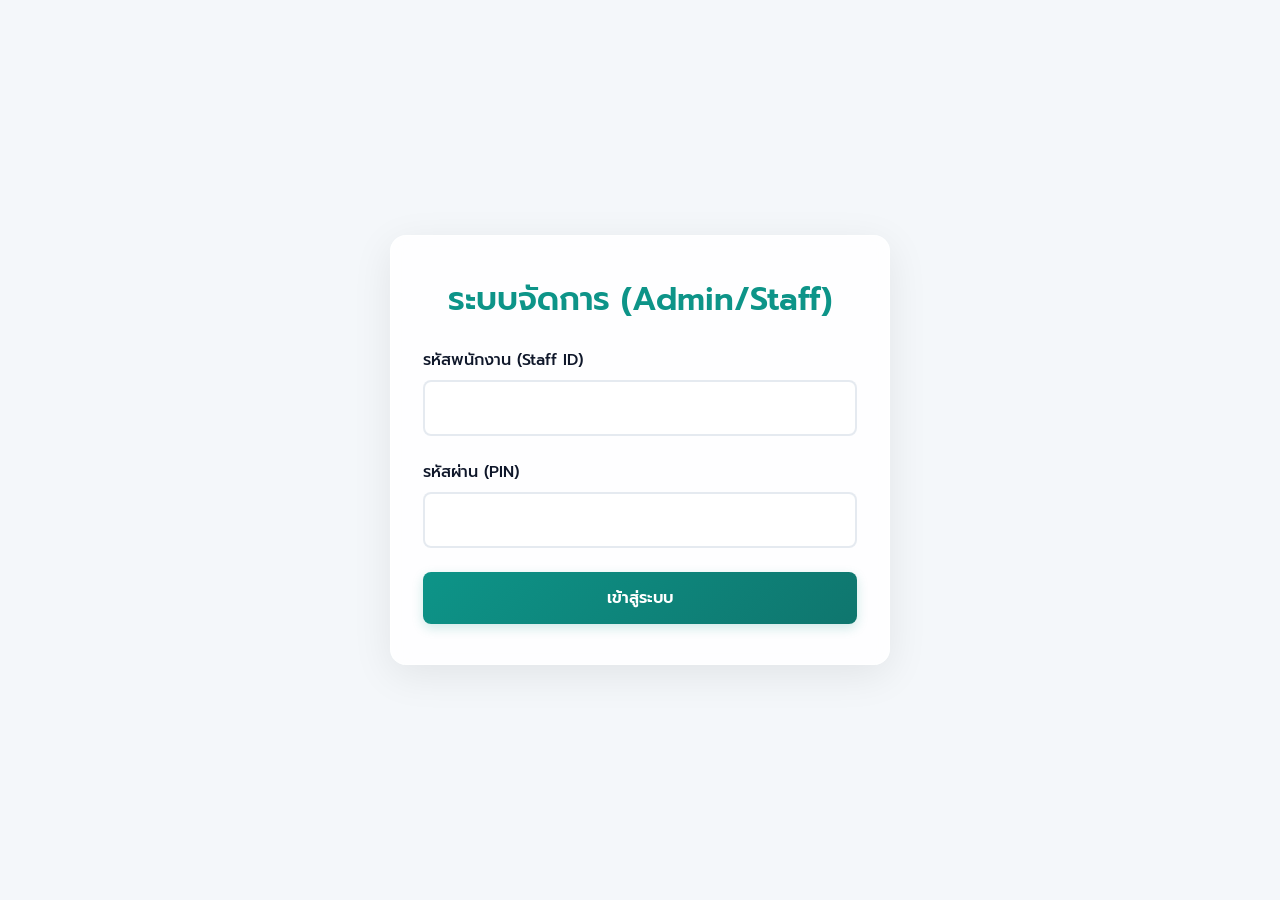
==== admin/index.html @ 3522c28b "Fix deployed script globals and cache busting" ====
<!DOCTYPE html>
<html lang="th">
<head>
    <meta charset="UTF-8">
    <meta name="viewport" content="width=device-width, initial-scale=1.0">
    <title>ระบบจัดการหลังบ้าน (Admin/Staff) v2</title>
    <link rel="preconnect" href="https://fonts.googleapis.com">
    <link rel="preconnect" href="https://fonts.gstatic.com" crossorigin>
    <link href="https://fonts.googleapis.com/css2?family=Prompt:wght@300;400;500;600&display=swap" rel="stylesheet">
    <link rel="stylesheet" href="../frontend/styles.css"> <!-- Reuse some global styles -->
    <link rel="stylesheet" href="admin.css">
</head>
<body>
    <div id="loading-overlay" class="overlay hidden">
        <div class="spinner"></div>
        <p>กำลังโหลด...</p>
    </div>

    <!-- Login Screen -->
    <div id="login-screen" class="screen">
        <div class="card fade-in">
            <h1 class="text-center">ระบบจัดการ (Admin/Staff)</h1>
            <form id="login-form">
                <div class="form-group">
                    <label>รหัสพนักงาน (Staff ID)</label>
                    <input type="text" id="login-staff-id" required>
                </div>
                <div class="form-group">
                    <label>รหัสผ่าน (PIN)</label>
                    <input type="password" id="login-pin" required>
                </div>
                <button type="submit" class="btn-primary btn-block">เข้าสู่ระบบ</button>
            </form>
            <div id="login-error" class="alert alert-error hidden mt-3"></div>
        </div>
    </div>

    <!-- Dashboard Screen -->
    <div id="dashboard-screen" class="screen hidden">
        <nav class="admin-nav">
            <div class="nav-brand">
                <img src="https://lh5.googleusercontent.com/d/1r7PM1ogHIbxskvcauVIYaQOfSHXWGncO" alt="Logo" class="nav-logo">
                <h2>ระบบหลังบ้าน v2</h2>
            </div>
            <div class="nav-links">
                <button id="nav-transactions" class="active">รายการรับยา</button>
                <button id="nav-staff" class="hidden">จัดการพนักงาน</button>
                <button id="btn-logout" class="btn-warning">ออกจากระบบ</button>
            </div>
        </nav>

        <main class="admin-container">
            <!-- Transactions View -->
            <div id="view-transactions" class="view-section">
                <div class="card">
                    <div class="filter-bar">
                        <div class="form-group">
                            <label>ค้นหา HN</label>
                            <input type="text" id="search-hn" placeholder="เช่น 07-XX-XXXXXX">
                        </div>
                        <div class="form-group">
                            <label>วันที่</label>
                            <input type="date" id="search-date">
                        </div>
                        <div class="form-group align-bottom">
                            <button id="btn-search" class="btn-primary">ค้นหา</button>
                            <button id="btn-clear-search" class="btn-secondary">ล้าง</button>
                        </div>
                    </div>
                    
                    <div class="table-responsive mt-4">
                        <table class="admin-table">
                            <thead>
                                <tr>
                                    <th>เวลา</th>
                                    <th>HN</th>
                                    <th>ผู้ทำรายการ</th>
                                    <th>ผู้รับยา</th>
                                    <th>ลายเซ็น</th>
                                </tr>
                            </thead>
                            <tbody id="transactions-tbody">
                                <!-- Data will be populated here -->
                            </tbody>
                        </table>
                    </div>
                </div>
            </div>

            <!-- Staff View (Admin Only) -->
            <div id="view-staff" class="view-section hidden">
                <div class="card">
                    <div class="flex-between mb-3">
                        <h3>จัดการพนักงาน</h3>
                        <button id="btn-add-staff" class="btn-primary">+ เพิ่มพนักงาน</button>
                    </div>
                    <div class="table-responsive">
                        <table class="admin-table">
                            <thead>
                                <tr>
                                    <th>Staff ID</th>
                                    <th>ชื่อ-นามสกุล</th>
                                    <th>สิทธิ์ (Role)</th>
                                    <th>จัดการ</th>
                                </tr>
                            </thead>
                            <tbody id="staff-tbody">
                                <!-- Data will be populated here -->
                            </tbody>
                        </table>
                    </div>
                </div>
            </div>
        </main>
    </div>

    <!-- Image Modal -->
    <div id="image-modal" class="overlay hidden">
        <div class="card image-modal-card">
            <div class="flex-between mb-2">
                <h3>ลายเซ็นรับยา</h3>
                <button id="btn-close-modal" class="btn-text">ปิด [X]</button>
            </div>
            <img id="signature-preview" src="" alt="Signature" style="width:100%; border: 1px solid #ccc; border-radius: 4px;">
        </div>
    </div>

    <script src="https://cdn.jsdelivr.net/npm/@supabase/supabase-js@2"></script>
    <script src="../frontend/config.js?v=20260620a"></script>
    <script src="admin.js?v=20260620a"></script>
</body>
</html>
---- frontend/styles.css ----
:root {
    --primary-color: #0d9488; /* Teal 600 */
    --primary-gradient: linear-gradient(135deg, #0d9488, #0f766e);
    --primary-hover: #0f766e; /* Teal 700 */
    --secondary-color: #64748b; /* Slate 500 */
    --warning-color: #fbbf24; /* Amber 400 */
    --error-color: #ef4444; /* Red 500 */
    --success-color: #10b981; /* Emerald 500 */
    --bg-color: #f0fdfa; /* Teal 50 */
    --bg-gradient: linear-gradient(135deg, #e0f2fe 0%, #ccfbf1 100%);
    --card-bg: rgba(255, 255, 255, 0.85);
    --text-primary: #0f172a; /* Slate 900 */
    --text-muted: #64748b; /* Slate 500 */
    --border-color: rgba(203, 213, 225, 0.5); /* Slate 300 with opacity */
    --border-radius: 16px;
}

* {
    box-sizing: border-box;
    margin: 0;
    padding: 0;
}

body {
    font-family: 'Prompt', 'Segoe UI', Tahoma, Geneva, Verdana, sans-serif;
    background: var(--bg-gradient);
    color: var(--text-primary);
    line-height: 1.5;
    -webkit-font-smoothing: antialiased;
    min-height: 100vh;
}

.hidden {
    display: none !important;
}

.screen {
    min-height: 100vh;
    display: flex;
    flex-direction: column;
    padding: 1rem;
}

#login-screen, #success-screen, #duplicate-overlay {
    justify-content: center;
    align-items: center;
}

.card {
    background: var(--card-bg);
    backdrop-filter: blur(12px);
    -webkit-backdrop-filter: blur(12px);
    border: 1px solid rgba(255, 255, 255, 0.6);
    border-radius: var(--border-radius);
    box-shadow: 0 10px 40px rgba(0, 0, 0, 0.08);
    padding: 2.5rem 2rem;
    width: 100%;
    max-width: 500px;
    margin: 0 auto;
}

.patient-card {
    max-width: 800px;
    margin-top: 2rem;
}

h1, h2, h3 {
    margin-bottom: 1.5rem;
    color: var(--primary-color);
    font-weight: 600;
}

.text-center { text-align: center; }
.mt-2 { margin-top: 0.5rem; }
.mt-3 { margin-top: 1rem; }
.mt-4 { margin-top: 1.5rem; }
.mb-2 { margin-bottom: 0.5rem; }
.text-muted { color: var(--text-muted); }

/* Logo Styles */
.logo-container {
    margin-bottom: 1rem;
}

.app-logo {
    max-width: 120px;
    height: auto;
}

.header-logo, .patient-header-left {
    display: flex;
    align-items: center;
    gap: 12px;
}

.header-logo h2, .patient-header-left h2 {
    margin-bottom: 0;
}

.header-logo-img {
    height: 48px;
    width: auto;
}

/* Animations */
.fade-in {
    animation: fadeIn 0.5s ease-out forwards;
}

.slide-up {
    animation: slideUp 0.6s cubic-bezier(0.16, 1, 0.3, 1) forwards;
}

.scale-in {
    animation: scaleIn 0.5s cubic-bezier(0.16, 1, 0.3, 1) forwards;
}

@keyframes fadeIn {
    from { opacity: 0; }
    to { opacity: 1; }
}

@keyframes slideUp {
    from { opacity: 0; transform: translateY(30px); }
    to { opacity: 1; transform: translateY(0); }
}

@keyframes scaleIn {
    from { opacity: 0; transform: scale(0.9); }
    to { opacity: 1; transform: scale(1); }
}

.form-group {
    margin-bottom: 1.5rem;
    text-align: left;
}

label {
    display: block;
    font-weight: 500;
    margin-bottom: 0.5rem;
    color: var(--text-primary);
}

input[type="text"], input[type="password"] {
    width: 100%;
    padding: 0.875rem 1rem;
    border: 2px solid var(--border-color);
    border-radius: 8px;
    font-size: 1rem;
    font-family: inherit;
    transition: border-color 0.3s, box-shadow 0.3s;
    background: rgba(255, 255, 255, 0.9);
}

input[type="text"]:focus, input[type="password"]:focus {
    outline: none;
    border-color: var(--primary-color);
    box-shadow: 0 0 0 3px rgba(13, 148, 136, 0.15);
}

button {
    cursor: pointer;
    border: none;
    border-radius: 8px;
    font-size: 1rem;
    font-weight: 600;
    font-family: inherit;
    padding: 0.875rem 1.5rem;
    transition: all 0.2s cubic-bezier(0.4, 0, 0.2, 1);
    min-height: 48px;
}

button:disabled {
    opacity: 0.6;
    cursor: not-allowed;
    transform: none !important;
    box-shadow: none !important;
}

.btn-primary { 
    background: var(--primary-gradient);
    color: white; 
    box-shadow: 0 4px 12px rgba(13, 148, 136, 0.2);
}

.btn-primary:hover:not(:disabled) { 
    transform: translateY(-2px);
    box-shadow: 0 6px 16px rgba(13, 148, 136, 0.3);
}

.btn-primary:active:not(:disabled) {
    transform: translateY(0);
}

.btn-secondary { 
    background-color: var(--secondary-color); 
    color: white; 
}
.btn-secondary:hover:not(:disabled) {
    background-color: #475569;
    transform: translateY(-2px);
}

.btn-warning { 
    background-color: var(--warning-color); 
    color: #000; 
}
.btn-warning:hover:not(:disabled) {
    background-color: #f59e0b;
    transform: translateY(-2px);
}

.btn-text {
    background: transparent;
    color: var(--primary-color);
    text-decoration: underline;
    padding: 0.5rem;
}
.btn-text:hover {
    color: var(--primary-hover);
}

.btn-block { display: block; width: 100%; }
.btn-lg { font-size: 1.15rem; padding: 1rem; }
.btn-xl { font-size: 1.25rem; padding: 1.25rem; }

.alert { 
    padding: 1rem; 
    border-radius: 8px; 
    margin-top: 1.5rem; 
    font-weight: 500;
}
.alert-error { background-color: #fef2f2; color: #b91c1c; border: 1px solid #fecaca; }
.alert-info { background-color: #f0f9ff; color: #0369a1; border: 1px solid #bae6fd; }

.warning-text { color: var(--error-color); font-weight: 600; }

.app-header {
    display: flex;
    justify-content: space-between;
    align-items: center;
    padding: 1rem 1.5rem;
    background: var(--card-bg);
    backdrop-filter: blur(12px);
    -webkit-backdrop-filter: blur(12px);
    border: 1px solid rgba(255, 255, 255, 0.6);
    border-radius: var(--border-radius);
    box-shadow: 0 4px 20px rgba(0,0,0,0.05);
    margin-bottom: 2rem;
}

.user-info { font-weight: 500; color: var(--text-primary); }

.patient-theme { 
    background: linear-gradient(135deg, #f0fdf4 0%, #dcfce7 100%); 
}

.patient-header {
    border-bottom: 2px solid var(--border-color);
    padding-bottom: 1.5rem;
    margin-bottom: 1.5rem;
    display: flex;
    justify-content: space-between;
    align-items: center;
}
.hn-display { 
    font-size: 1.5rem; 
    font-weight: 600; 
    color: var(--primary-color); 
    background: rgba(13, 148, 136, 0.1);
    padding: 0.5rem 1rem;
    border-radius: 8px;
}

.radio-group { display: flex; flex-direction: column; gap: 1rem; }
.radio-label, .checkbox-label {
    display: flex;
    align-items: center;
    gap: 0.75rem;
    font-weight: 400;
    font-size: 1.1rem;
    cursor: pointer;
    min-height: 44px;
    padding: 0.5rem;
    border-radius: 8px;
    transition: background-color 0.2s;
}
.radio-label:hover, .checkbox-label:hover {
    background-color: rgba(0,0,0,0.02);
}

input[type="radio"], input[type="checkbox"] { 
    width: 20px; 
    height: 20px; 
    accent-color: var(--primary-color);
}

.statement-box {
    background-color: #fefce8;
    border: 1px solid #fef08a;
    padding: 1.25rem;
    border-radius: 8px;
    margin-bottom: 1.5rem;
    font-size: 1.05rem;
    color: #a16207;
    line-height: 1.6;
}

.signature-container {
    border: 2px dashed #cbd5e1;
    border-radius: 12px;
    background-color: rgba(255, 255, 255, 0.9);
    position: relative;
    width: 100%;
    overflow: hidden;
    transition: border-color 0.3s;
}

.signature-container:hover {
    border-color: #94a3b8;
}

canvas {
    width: 100%;
    height: 300px;
    touch-action: none;
    cursor: crosshair;
}

.btn-clear {
    position: absolute;
    top: 10px;
    right: 10px;
    font-size: 0.9rem;
    background-color: rgba(255,255,255,0.95);
    border: 1px solid #e2e8f0;
    border-radius: 6px;
    padding: 0.4rem 0.8rem;
    text-decoration: none;
    color: var(--text-muted);
    box-shadow: 0 2px 4px rgba(0,0,0,0.05);
}

.btn-clear:hover {
    background-color: #f1f5f9;
    color: var(--text-primary);
}

.success-icon { 
    font-size: 5rem; 
    color: var(--success-color); 
    margin-bottom: 1rem;
    animation: scaleIn 0.5s cubic-bezier(0.175, 0.885, 0.32, 1.275) forwards;
}

.overlay {
    position: fixed;
    top: 0; left: 0; right: 0; bottom: 0;
    background-color: rgba(15, 23, 42, 0.6);
    backdrop-filter: blur(4px);
    -webkit-backdrop-filter: blur(4px);
    display: flex;
    flex-direction: column;
    justify-content: center;
    align-items: center;
    z-index: 1000;
}
.spinner {
    width: 50px;
    height: 50px;
    border: 4px solid rgba(255,255,255,0.3);
    border-top: 4px solid white;
    border-radius: 50%;
    animation: spin 1s linear infinite;
}
@keyframes spin { 0% { transform: rotate(0deg); } 100% { transform: rotate(360deg); } }
#loading-text { color: white; margin-top: 1.5rem; font-weight: 500; font-size: 1.1rem; }
---- admin/admin.css ----
body {
    background: #f4f7fa;
    margin: 0;
    font-family: 'Prompt', sans-serif;
    color: #333;
}

.admin-nav {
    background: #fff;
    padding: 1rem 2rem;
    display: flex;
    justify-content: space-between;
    align-items: center;
    box-shadow: 0 2px 10px rgba(0,0,0,0.05);
}

.nav-brand {
    display: flex;
    align-items: center;
    gap: 1rem;
}

.nav-logo {
    height: 40px;
}

.nav-links button {
    background: transparent;
    border: none;
    padding: 0.5rem 1rem;
    font-size: 1rem;
    cursor: pointer;
    border-radius: 4px;
    margin-left: 0.5rem;
    font-family: 'Prompt', sans-serif;
}

.nav-links button.active {
    background: #e3f2fd;
    color: #0d47a1;
    font-weight: 500;
}

.nav-links button:hover:not(.active) {
    background: #f5f5f5;
}

.admin-container {
    padding: 2rem;
    max-width: 1200px;
    margin: 0 auto;
}

.filter-bar {
    display: flex;
    gap: 1rem;
    align-items: flex-end;
    flex-wrap: wrap;
}

.align-bottom {
    display: flex;
    gap: 0.5rem;
}

.admin-table {
    width: 100%;
    border-collapse: collapse;
    margin-top: 1rem;
}

.admin-table th, .admin-table td {
    padding: 1rem;
    text-align: left;
    border-bottom: 1px solid #eee;
}

.admin-table th {
    background: #f8fafc;
    font-weight: 600;
    color: #555;
}

.btn-small {
    padding: 0.25rem 0.5rem;
    font-size: 0.85rem;
}

.image-modal-card {
    max-width: 500px;
    width: 90%;
}

.flex-between {
    display: flex;
    justify-content: space-between;
    align-items: center;
}
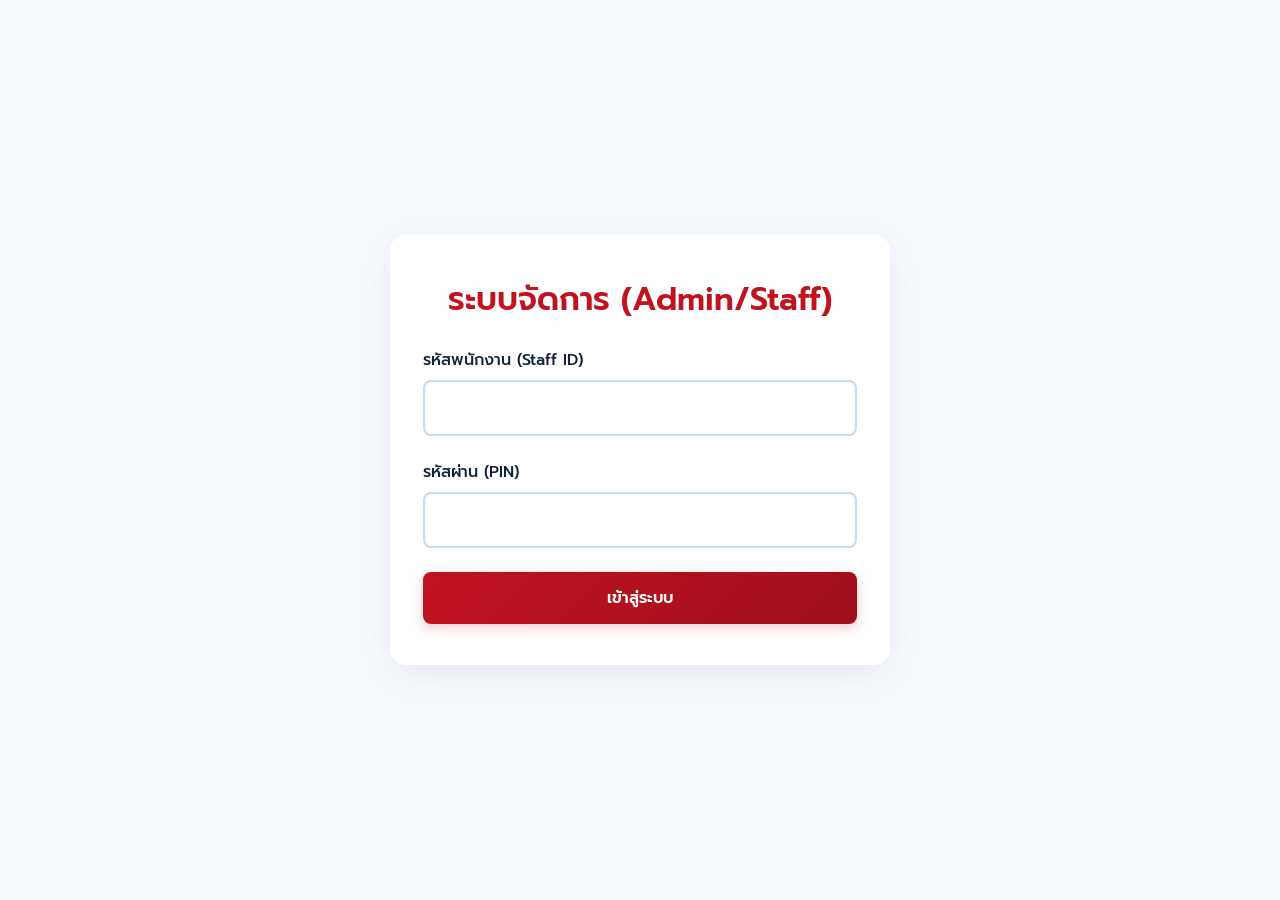
==== commit b1229aff: "Apply CI red blue white theme" ====
--- a/admin/index.html
+++ b/admin/index.html
@@ -7,8 +7,8 @@
     <link rel="preconnect" href="https://fonts.googleapis.com">
     <link rel="preconnect" href="https://fonts.gstatic.com" crossorigin>
     <link href="https://fonts.googleapis.com/css2?family=Prompt:wght@300;400;500;600&display=swap" rel="stylesheet">
-    <link rel="stylesheet" href="../frontend/styles.css"> <!-- Reuse some global styles -->
-    <link rel="stylesheet" href="admin.css">
+    <link rel="stylesheet" href="../frontend/styles.css?v=20260620c"> <!-- Reuse some global styles -->
+    <link rel="stylesheet" href="admin.css?v=20260620c">
 </head>
 <body>
     <div id="loading-overlay" class="overlay hidden">
--- a/frontend/styles.css
+++ b/frontend/styles.css
@@ -1,17 +1,20 @@
-:root {
-    --primary-color: #0d9488; /* Teal 600 */
-    --primary-gradient: linear-gradient(135deg, #0d9488, #0f766e);
-    --primary-hover: #0f766e; /* Teal 700 */
-    --secondary-color: #64748b; /* Slate 500 */
-    --warning-color: #fbbf24; /* Amber 400 */
-    --error-color: #ef4444; /* Red 500 */
-    --success-color: #10b981; /* Emerald 500 */
-    --bg-color: #f0fdfa; /* Teal 50 */
-    --bg-gradient: linear-gradient(135deg, #e0f2fe 0%, #ccfbf1 100%);
-    --card-bg: rgba(255, 255, 255, 0.85);
-    --text-primary: #0f172a; /* Slate 900 */
-    --text-muted: #64748b; /* Slate 500 */
-    --border-color: rgba(203, 213, 225, 0.5); /* Slate 300 with opacity */
+﻿:root {
+    --primary-color: #c1121f; /* CI Red */
+    --primary-gradient: linear-gradient(135deg, #c1121f 0%, #9f0f1a 100%);
+    --primary-hover: #9f0f1a;
+    --secondary-color: #0057b8; /* CI Blue */
+    --secondary-hover: #004494;
+    --warning-color: #c1121f;
+    --error-color: #c1121f;
+    --success-color: #007f5f;
+    --bg-color: #ffffff;
+    --bg-gradient: linear-gradient(135deg, #ffffff 0%, #f3f7ff 100%);
+    --card-bg: rgba(255, 255, 255, 0.96);
+    --text-primary: #10213f;
+    --text-muted: #5f6f8c;
+    --border-color: rgba(0, 87, 184, 0.22);
+    --blue-soft: #eaf2ff;
+    --red-soft: #fff1f2;
     --border-radius: 16px;
 }
 
@@ -156,7 +159,7 @@
 input[type="text"]:focus, input[type="password"]:focus {
     outline: none;
     border-color: var(--primary-color);
-    box-shadow: 0 0 0 3px rgba(13, 148, 136, 0.15);
+    box-shadow: 0 0 0 3px rgba(193, 18, 31, 0.16);
 }
 
 button {
@@ -178,36 +181,36 @@
     box-shadow: none !important;
 }
 
-.btn-primary { 
+.btn-primary {
     background: var(--primary-gradient);
-    color: white; 
-    box-shadow: 0 4px 12px rgba(13, 148, 136, 0.2);
-}
-
-.btn-primary:hover:not(:disabled) { 
+    color: white;
+    box-shadow: 0 4px 12px rgba(193, 18, 31, 0.22);
+}
+
+.btn-primary:hover:not(:disabled) {
     transform: translateY(-2px);
-    box-shadow: 0 6px 16px rgba(13, 148, 136, 0.3);
+    box-shadow: 0 6px 16px rgba(193, 18, 31, 0.32);
 }
 
 .btn-primary:active:not(:disabled) {
     transform: translateY(0);
 }
 
-.btn-secondary { 
-    background-color: var(--secondary-color); 
-    color: white; 
+.btn-secondary {
+    background-color: var(--secondary-color);
+    color: white;
 }
 .btn-secondary:hover:not(:disabled) {
-    background-color: #475569;
+    background-color: var(--secondary-hover);
     transform: translateY(-2px);
 }
 
-.btn-warning { 
-    background-color: var(--warning-color); 
-    color: #000; 
+.btn-warning {
+    background-color: var(--warning-color);
+    color: white;
 }
 .btn-warning:hover:not(:disabled) {
-    background-color: #f59e0b;
+    background-color: #9f0f1a;
     transform: translateY(-2px);
 }
 
@@ -225,14 +228,14 @@
 .btn-lg { font-size: 1.15rem; padding: 1rem; }
 .btn-xl { font-size: 1.25rem; padding: 1.25rem; }
 
-.alert { 
-    padding: 1rem; 
-    border-radius: 8px; 
-    margin-top: 1.5rem; 
+.alert {
+    padding: 1rem;
+    border-radius: 8px;
+    margin-top: 1.5rem;
     font-weight: 500;
 }
-.alert-error { background-color: #fef2f2; color: #b91c1c; border: 1px solid #fecaca; }
-.alert-info { background-color: #f0f9ff; color: #0369a1; border: 1px solid #bae6fd; }
+.alert-error { background-color: var(--red-soft); color: #9f0f1a; border: 1px solid #fecdd3; }
+.alert-info { background-color: var(--blue-soft); color: #003f88; border: 1px solid #bfd7ff; }
 
 .warning-text { color: var(--error-color); font-weight: 600; }
 
@@ -252,8 +255,8 @@
 
 .user-info { font-weight: 500; color: var(--text-primary); }
 
-.patient-theme { 
-    background: linear-gradient(135deg, #f0fdf4 0%, #dcfce7 100%); 
+.patient-theme {
+    background: linear-gradient(135deg, #ffffff 0%, #eaf2ff 100%);
 }
 
 .patient-header {
@@ -264,11 +267,11 @@
     justify-content: space-between;
     align-items: center;
 }
-.hn-display { 
-    font-size: 1.5rem; 
-    font-weight: 600; 
-    color: var(--primary-color); 
-    background: rgba(13, 148, 136, 0.1);
+.hn-display {
+    font-size: 1.5rem;
+    font-weight: 600;
+    color: var(--primary-color);
+    background: rgba(0, 87, 184, 0.10);
     padding: 0.5rem 1rem;
     border-radius: 8px;
 }
@@ -290,9 +293,9 @@
     background-color: rgba(0,0,0,0.02);
 }
 
-input[type="radio"], input[type="checkbox"] { 
-    width: 20px; 
-    height: 20px; 
+input[type="radio"], input[type="checkbox"] {
+    width: 20px;
+    height: 20px;
     accent-color: var(--primary-color);
 }
 
@@ -303,7 +306,7 @@
     border-radius: 8px;
     margin-bottom: 1.5rem;
     font-size: 1.05rem;
-    color: #a16207;
+    color: #9f0f1a;
     line-height: 1.6;
 }
 
@@ -318,7 +321,7 @@
 }
 
 .signature-container:hover {
-    border-color: #94a3b8;
+    border-color: var(--secondary-color);
 }
 
 canvas {
@@ -343,13 +346,13 @@
 }
 
 .btn-clear:hover {
-    background-color: #f1f5f9;
+    background-color: var(--blue-soft);
     color: var(--text-primary);
 }
 
-.success-icon { 
-    font-size: 5rem; 
-    color: var(--success-color); 
+.success-icon {
+    font-size: 5rem;
+    color: var(--success-color);
     margin-bottom: 1rem;
     animation: scaleIn 0.5s cubic-bezier(0.175, 0.885, 0.32, 1.275) forwards;
 }
--- a/admin/admin.css
+++ b/admin/admin.css
@@ -1,27 +1,44 @@
 body {
-    background: #f4f7fa;
+    background: #f7faff;
     margin: 0;
     font-family: 'Prompt', sans-serif;
-    color: #333;
+    color: #10213f;
 }
 
 .admin-nav {
-    background: #fff;
+    background: #ffffff;
     padding: 1rem 2rem;
     display: flex;
     justify-content: space-between;
     align-items: center;
-    box-shadow: 0 2px 10px rgba(0,0,0,0.05);
+    gap: 1rem;
+    border-bottom: 3px solid #c1121f;
+    box-shadow: 0 2px 12px rgba(0, 35, 80, 0.08);
 }
 
 .nav-brand {
     display: flex;
     align-items: center;
     gap: 1rem;
+    min-width: 220px;
+}
+
+.nav-brand h2 {
+    margin-bottom: 0;
+    white-space: nowrap;
 }
 
 .nav-logo {
     height: 40px;
+    flex: 0 0 auto;
+}
+
+.nav-links {
+    display: flex;
+    align-items: center;
+    justify-content: flex-end;
+    gap: 0.5rem;
+    flex-wrap: wrap;
 }
 
 .nav-links button {
@@ -31,31 +48,53 @@
     font-size: 1rem;
     cursor: pointer;
     border-radius: 4px;
-    margin-left: 0.5rem;
     font-family: 'Prompt', sans-serif;
+    white-space: nowrap;
 }
 
 .nav-links button.active {
-    background: #e3f2fd;
-    color: #0d47a1;
+    background: #eaf2ff;
+    color: #0057b8;
     font-weight: 500;
 }
 
 .nav-links button:hover:not(.active) {
-    background: #f5f5f5;
+    background: #fff1f2;
 }
 
 .admin-container {
+    width: 100%;
+    max-width: 1600px;
+    margin: 0 auto;
     padding: 2rem;
-    max-width: 1200px;
-    margin: 0 auto;
+}
+
+.admin-container .card {
+    width: 100%;
+    max-width: none;
+    padding: 1.5rem;
+    margin: 0;
 }
 
 .filter-bar {
-    display: flex;
+    display: grid;
+    grid-template-columns: minmax(220px, 1fr) minmax(180px, 240px) auto;
     gap: 1rem;
-    align-items: flex-end;
-    flex-wrap: wrap;
+    align-items: end;
+}
+
+.filter-bar .form-group {
+    margin-bottom: 0;
+}
+
+.filter-bar input[type="date"] {
+    width: 100%;
+    padding: 0.875rem 1rem;
+    border: 2px solid var(--border-color);
+    border-radius: 8px;
+    font-size: 1rem;
+    font-family: inherit;
+    background: rgba(255, 255, 255, 0.9);
 }
 
 .align-bottom {
@@ -63,36 +102,202 @@
     gap: 0.5rem;
 }
 
+.table-responsive {
+    width: 100%;
+    overflow-x: auto;
+    -webkit-overflow-scrolling: touch;
+    border: 1px solid rgba(0, 87, 184, 0.18);
+    border-radius: 10px;
+    background: #fff;
+}
+
 .admin-table {
     width: 100%;
+    min-width: 980px;
     border-collapse: collapse;
-    margin-top: 1rem;
-}
-
-.admin-table th, .admin-table td {
-    padding: 1rem;
+    table-layout: fixed;
+}
+
+#view-staff .admin-table {
+    min-width: 760px;
+}
+
+.admin-table th,
+.admin-table td {
+    padding: 0.9rem 1rem;
     text-align: left;
-    border-bottom: 1px solid #eee;
+    border-bottom: 1px solid #e6edf8;
+    vertical-align: middle;
+    overflow-wrap: anywhere;
 }
 
 .admin-table th {
-    background: #f8fafc;
+    background: #eaf2ff;
     font-weight: 600;
-    color: #555;
+    color: #003f88;
+    position: sticky;
+    top: 0;
+    z-index: 1;
+}
+
+.admin-table th:nth-child(1),
+.admin-table td:nth-child(1) {
+    width: 220px;
+}
+
+.admin-table th:nth-child(2),
+.admin-table td:nth-child(2) {
+    width: 170px;
+}
+
+.admin-table th:nth-child(3),
+.admin-table td:nth-child(3) {
+    width: 280px;
+}
+
+.admin-table th:nth-child(4),
+.admin-table td:nth-child(4) {
+    width: 150px;
+}
+
+.admin-table th:nth-child(5),
+.admin-table td:nth-child(5) {
+    width: 130px;
+}
+
+#view-staff .admin-table th:nth-child(1),
+#view-staff .admin-table td:nth-child(1) {
+    width: 180px;
+}
+
+#view-staff .admin-table th:nth-child(2),
+#view-staff .admin-table td:nth-child(2) {
+    width: 320px;
+}
+
+#view-staff .admin-table th:nth-child(3),
+#view-staff .admin-table td:nth-child(3) {
+    width: 150px;
+}
+
+#view-staff .admin-table th:nth-child(4),
+#view-staff .admin-table td:nth-child(4) {
+    width: 110px;
 }
 
 .btn-small {
-    padding: 0.25rem 0.5rem;
-    font-size: 0.85rem;
+    padding: 0.35rem 0.75rem;
+    font-size: 0.9rem;
+    min-height: 40px;
 }
 
 .image-modal-card {
-    max-width: 500px;
-    width: 90%;
+    max-width: 720px;
+    width: min(92vw, 720px);
 }
 
 .flex-between {
     display: flex;
     justify-content: space-between;
     align-items: center;
-}
+    gap: 1rem;
+}
+
+@media (max-width: 900px) {
+    .admin-nav {
+        align-items: flex-start;
+        flex-direction: column;
+        padding: 1rem;
+    }
+
+    .nav-brand {
+        width: 100%;
+        min-width: 0;
+    }
+
+    .nav-brand h2 {
+        white-space: normal;
+        font-size: 1.25rem;
+    }
+
+    .nav-links {
+        width: 100%;
+        justify-content: flex-start;
+    }
+
+    .admin-container {
+        padding: 1rem;
+    }
+
+    .filter-bar {
+        grid-template-columns: 1fr 1fr;
+    }
+
+    .align-bottom {
+        grid-column: 1 / -1;
+    }
+}
+
+@media (max-width: 640px) {
+    .admin-container {
+        padding: 0.75rem;
+    }
+
+    .admin-container .card {
+        padding: 1rem;
+        border-radius: 10px;
+    }
+
+    .filter-bar {
+        grid-template-columns: 1fr;
+    }
+
+    .align-bottom {
+        flex-direction: column;
+    }
+
+    .align-bottom button {
+        width: 100%;
+    }
+
+    .table-responsive {
+        margin-left: -0.25rem;
+        margin-right: -0.25rem;
+        width: calc(100% + 0.5rem);
+    }
+
+    .admin-table {
+        min-width: 760px;
+    }
+
+    .admin-table th,
+    .admin-table td {
+        padding: 0.75rem;
+        font-size: 0.92rem;
+    }
+
+    .flex-between {
+        align-items: stretch;
+        flex-direction: column;
+    }
+
+    #btn-add-staff {
+        width: 100%;
+    }
+}
+
+
+.admin-nav .btn-warning,
+.delete-staff-btn {
+    background: #c1121f;
+    color: #fff;
+}
+
+.admin-nav .btn-warning:hover:not(:disabled),
+.delete-staff-btn:hover:not(:disabled) {
+    background: #9f0f1a;
+}
+
+.admin-table tbody tr:hover {
+    background: #fff8f9;
+}
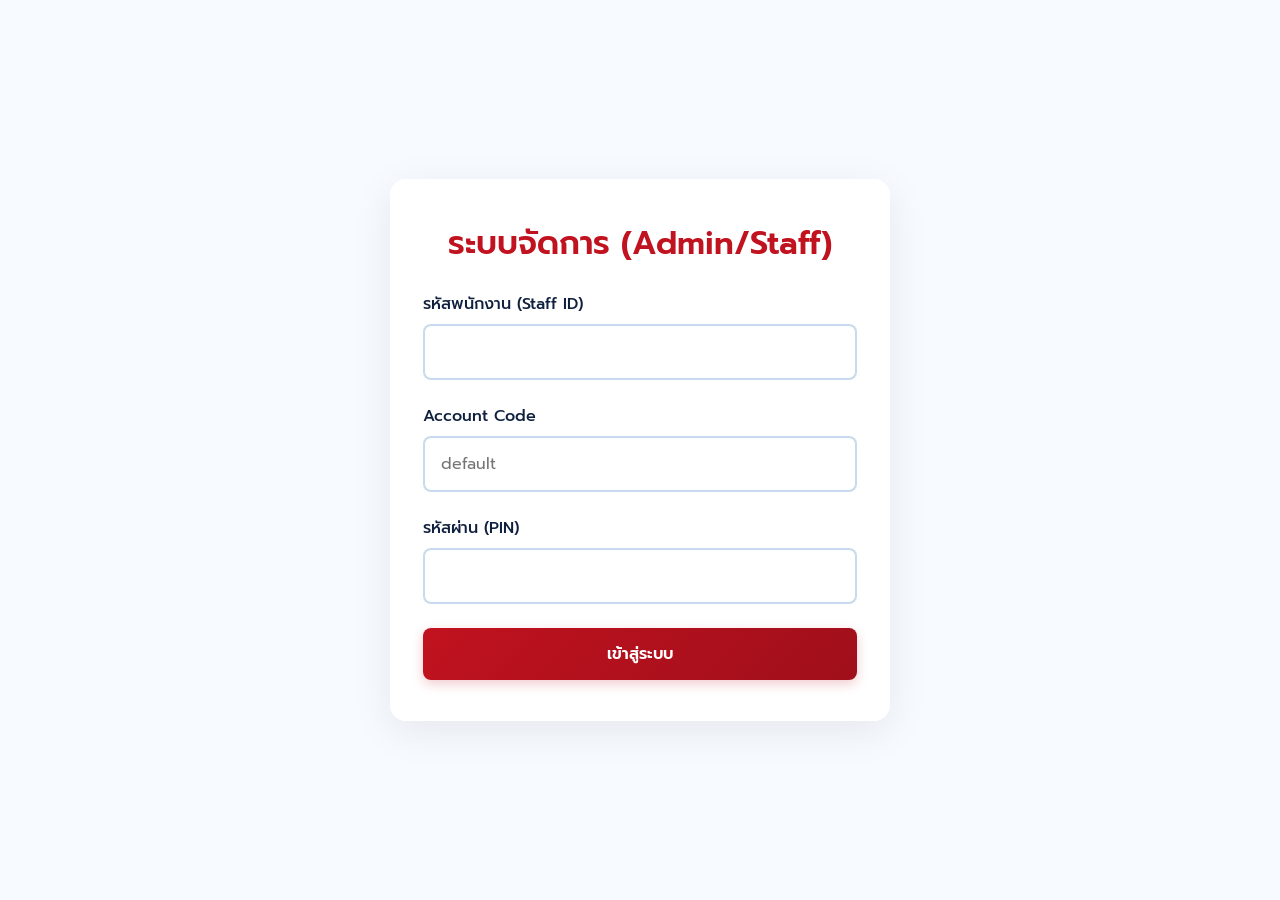
==== commit 2c980359: "Add multi-account signature request workflow" ====
--- a/admin/index.html
+++ b/admin/index.html
@@ -1,132 +1,309 @@
 <!DOCTYPE html>
+
 <html lang="th">
+
 <head>
+
     <meta charset="UTF-8">
+
     <meta name="viewport" content="width=device-width, initial-scale=1.0">
+
     <title>ระบบจัดการหลังบ้าน (Admin/Staff) v2</title>
+
     <link rel="preconnect" href="https://fonts.googleapis.com">
+
     <link rel="preconnect" href="https://fonts.gstatic.com" crossorigin>
+
     <link href="https://fonts.googleapis.com/css2?family=Prompt:wght@300;400;500;600&display=swap" rel="stylesheet">
-    <link rel="stylesheet" href="../frontend/styles.css?v=20260620c"> <!-- Reuse some global styles -->
-    <link rel="stylesheet" href="admin.css?v=20260620c">
+
+    <link rel="stylesheet" href="../frontend/styles.css?v=20260621a"> <!-- Reuse some global styles -->
+
+    <link rel="stylesheet" href="admin.css?v=20260621a">
+
 </head>
+
 <body>
+
     <div id="loading-overlay" class="overlay hidden">
+
         <div class="spinner"></div>
+
         <p>กำลังโหลด...</p>
+
     </div>
 
+
+
     <!-- Login Screen -->
+
     <div id="login-screen" class="screen">
+
         <div class="card fade-in">
+
             <h1 class="text-center">ระบบจัดการ (Admin/Staff)</h1>
+
             <form id="login-form">
+
                 <div class="form-group">
+
                     <label>รหัสพนักงาน (Staff ID)</label>
+
                     <input type="text" id="login-staff-id" required>
                 </div>
                 <div class="form-group">
+                    <label>Account Code</label>
+                    <input type="text" id="login-account-code" placeholder="default">
+
+                </div>
+
+                <div class="form-group">
+
                     <label>รหัสผ่าน (PIN)</label>
+
                     <input type="password" id="login-pin" required>
-                </div>
+
+                </div>
+
                 <button type="submit" class="btn-primary btn-block">เข้าสู่ระบบ</button>
+
             </form>
+
             <div id="login-error" class="alert alert-error hidden mt-3"></div>
+
         </div>
+
     </div>
 
+
+
     <!-- Dashboard Screen -->
+
     <div id="dashboard-screen" class="screen hidden">
+
         <nav class="admin-nav">
+
             <div class="nav-brand">
+
                 <img src="https://lh5.googleusercontent.com/d/1r7PM1ogHIbxskvcauVIYaQOfSHXWGncO" alt="Logo" class="nav-logo">
+
                 <h2>ระบบหลังบ้าน v2</h2>
-            </div>
+                <span id="account-badge" class="account-badge"></span>
+
+            </div>
+
             <div class="nav-links">
+
                 <button id="nav-transactions" class="active">รายการรับยา</button>
+                <button id="nav-create-request">ส่งผู้ป่วยไปเซ็น</button>
+
                 <button id="nav-staff" class="hidden">จัดการพนักงาน</button>
+
                 <button id="btn-logout" class="btn-warning">ออกจากระบบ</button>
-            </div>
+
+            </div>
+
         </nav>
 
+
+
         <main class="admin-container">
+
             <!-- Transactions View -->
+
             <div id="view-transactions" class="view-section">
+
                 <div class="card">
+
                     <div class="filter-bar">
-                        <div class="form-group">
+
+                        <div class="form-group">
+
                             <label>ค้นหา HN</label>
+
                             <input type="text" id="search-hn" placeholder="เช่น 07-XX-XXXXXX">
-                        </div>
-                        <div class="form-group">
+
+                        </div>
+
+                        <div class="form-group">
+
                             <label>วันที่</label>
+
                             <input type="date" id="search-date">
-                        </div>
+
+                        </div>
+
                         <div class="form-group align-bottom">
+
                             <button id="btn-search" class="btn-primary">ค้นหา</button>
+
                             <button id="btn-clear-search" class="btn-secondary">ล้าง</button>
-                        </div>
-                    </div>
-                    
+
+                        </div>
+
+                    </div>
+
+
+
                     <div class="table-responsive mt-4">
+
                         <table class="admin-table">
+
                             <thead>
+
                                 <tr>
+
                                     <th>เวลา</th>
+
                                     <th>HN</th>
+
                                     <th>ผู้ทำรายการ</th>
+
                                     <th>ผู้รับยา</th>
+
                                     <th>ลายเซ็น</th>
+
                                 </tr>
+
                             </thead>
+
                             <tbody id="transactions-tbody">
+
                                 <!-- Data will be populated here -->
+
                             </tbody>
+
                         </table>
-                    </div>
-                </div>
-            </div>
-
-            <!-- Staff View (Admin Only) -->
-            <div id="view-staff" class="view-section hidden">
+
+                    </div>
+
+                </div>
+
+            </div>
+
+
+
+            <!-- Create Signature Request View -->
+            <div id="view-create-request" class="view-section hidden">
                 <div class="card">
                     <div class="flex-between mb-3">
+                        <h3>ส่งผู้ป่วยไปเครื่องเซ็น</h3>
+                        <span class="text-muted">ข้อมูลจะถูกส่งเฉพาะภายใน account นี้</span>
+                    </div>
+                    <form id="request-form" class="request-form">
+                        <div class="form-group">
+                            <label for="request-hn">HN *</label>
+                            <input type="text" id="request-hn" placeholder="07-XX-XXXXXX" required>
+                        </div>
+                        <div class="form-group">
+                            <label for="request-vn">VN</label>
+                            <input type="text" id="request-vn" placeholder="VN">
+                        </div>
+                        <div class="form-group">
+                            <label for="request-first-name">ชื่อ</label>
+                            <input type="text" id="request-first-name">
+                        </div>
+                        <div class="form-group">
+                            <label for="request-last-name">นามสกุล</label>
+                            <input type="text" id="request-last-name">
+                        </div>
+                        <div class="form-group">
+                            <label for="request-receiver-type">ประเภทผู้รับยา</label>
+                            <select id="request-receiver-type">
+                                <option value="PATIENT">ผู้ป่วยรับยาด้วยตนเอง</option>
+                                <option value="RELATIVE">ญาติหรือผู้ดูแลรับยาแทน</option>
+                            </select>
+                        </div>
+                        <div class="form-group align-bottom">
+                            <button type="submit" id="btn-create-request" class="btn-primary">ส่งไปยังเครื่องเซ็น</button>
+                        </div>
+                    </form>
+                    <div id="request-status" class="alert alert-info hidden"></div>
+                    <div id="request-error" class="alert alert-error hidden"></div>
+                </div>
+            </div>
+
+            <!-- Staff View (Admin Only) -->
+
+            <div id="view-staff" class="view-section hidden">
+
+                <div class="card">
+
+                    <div class="flex-between mb-3">
+
                         <h3>จัดการพนักงาน</h3>
+
                         <button id="btn-add-staff" class="btn-primary">+ เพิ่มพนักงาน</button>
-                    </div>
+
+                    </div>
+
                     <div class="table-responsive">
+
                         <table class="admin-table">
+
                             <thead>
+
                                 <tr>
+
                                     <th>Staff ID</th>
+
                                     <th>ชื่อ-นามสกุล</th>
+
                                     <th>สิทธิ์ (Role)</th>
+
                                     <th>จัดการ</th>
+
                                 </tr>
+
                             </thead>
+
                             <tbody id="staff-tbody">
+
                                 <!-- Data will be populated here -->
+
                             </tbody>
+
                         </table>
-                    </div>
-                </div>
-            </div>
+
+                    </div>
+
+                </div>
+
+            </div>
+
         </main>
+
     </div>
 
+
+
     <!-- Image Modal -->
+
     <div id="image-modal" class="overlay hidden">
+
         <div class="card image-modal-card">
+
             <div class="flex-between mb-2">
+
                 <h3>ลายเซ็นรับยา</h3>
+
                 <button id="btn-close-modal" class="btn-text">ปิด [X]</button>
-            </div>
+
+            </div>
+
             <img id="signature-preview" src="" alt="Signature" style="width:100%; border: 1px solid #ccc; border-radius: 4px;">
+
         </div>
+
     </div>
 
+
+
     <script src="https://cdn.jsdelivr.net/npm/@supabase/supabase-js@2"></script>
-    <script src="../frontend/config.js?v=20260620a"></script>
-    <script src="admin.js?v=20260620a"></script>
+
+    <script src="../frontend/config.js?v=20260621a"></script>
+
+    <script src="admin.js?v=20260621a"></script>
+
 </body>
+
 </html>
--- a/frontend/styles.css
+++ b/frontend/styles.css
@@ -1,381 +1,773 @@
 ﻿:root {
+
     --primary-color: #c1121f; /* CI Red */
+
     --primary-gradient: linear-gradient(135deg, #c1121f 0%, #9f0f1a 100%);
+
     --primary-hover: #9f0f1a;
+
     --secondary-color: #0057b8; /* CI Blue */
+
     --secondary-hover: #004494;
+
     --warning-color: #c1121f;
+
     --error-color: #c1121f;
+
     --success-color: #007f5f;
+
     --bg-color: #ffffff;
+
     --bg-gradient: linear-gradient(135deg, #ffffff 0%, #f3f7ff 100%);
+
     --card-bg: rgba(255, 255, 255, 0.96);
+
     --text-primary: #10213f;
+
     --text-muted: #5f6f8c;
+
     --border-color: rgba(0, 87, 184, 0.22);
+
     --blue-soft: #eaf2ff;
+
     --red-soft: #fff1f2;
+
     --border-radius: 16px;
-}
+
+}
+
+
 
 * {
+
     box-sizing: border-box;
+
     margin: 0;
+
     padding: 0;
-}
+
+}
+
+
 
 body {
+
     font-family: 'Prompt', 'Segoe UI', Tahoma, Geneva, Verdana, sans-serif;
+
     background: var(--bg-gradient);
+
     color: var(--text-primary);
+
     line-height: 1.5;
+
     -webkit-font-smoothing: antialiased;
+
     min-height: 100vh;
-}
+
+}
+
+
 
 .hidden {
+
     display: none !important;
-}
+
+}
+
+
 
 .screen {
+
     min-height: 100vh;
+
     display: flex;
+
     flex-direction: column;
+
     padding: 1rem;
-}
+
+}
+
+
 
 #login-screen, #success-screen, #duplicate-overlay {
+
     justify-content: center;
+
     align-items: center;
-}
+
+}
+
+
 
 .card {
+
     background: var(--card-bg);
+
     backdrop-filter: blur(12px);
+
     -webkit-backdrop-filter: blur(12px);
+
     border: 1px solid rgba(255, 255, 255, 0.6);
+
     border-radius: var(--border-radius);
+
     box-shadow: 0 10px 40px rgba(0, 0, 0, 0.08);
+
     padding: 2.5rem 2rem;
+
     width: 100%;
+
     max-width: 500px;
+
     margin: 0 auto;
-}
+
+}
+
+
 
 .patient-card {
+
     max-width: 800px;
+
     margin-top: 2rem;
-}
+
+}
+
+
 
 h1, h2, h3 {
+
     margin-bottom: 1.5rem;
+
     color: var(--primary-color);
+
     font-weight: 600;
-}
+
+}
+
+
 
 .text-center { text-align: center; }
+
 .mt-2 { margin-top: 0.5rem; }
+
 .mt-3 { margin-top: 1rem; }
+
 .mt-4 { margin-top: 1.5rem; }
+
 .mb-2 { margin-bottom: 0.5rem; }
+
 .text-muted { color: var(--text-muted); }
 
+
+
 /* Logo Styles */
+
 .logo-container {
+
     margin-bottom: 1rem;
-}
+
+}
+
+
 
 .app-logo {
+
     max-width: 120px;
+
     height: auto;
-}
+
+}
+
+
 
 .header-logo, .patient-header-left {
+
     display: flex;
+
     align-items: center;
+
     gap: 12px;
-}
+
+}
+
+
 
 .header-logo h2, .patient-header-left h2 {
+
     margin-bottom: 0;
-}
+
+}
+
+
 
 .header-logo-img {
+
     height: 48px;
+
     width: auto;
-}
+
+}
+
+
 
 /* Animations */
+
 .fade-in {
+
     animation: fadeIn 0.5s ease-out forwards;
-}
+
+}
+
+
 
 .slide-up {
+
     animation: slideUp 0.6s cubic-bezier(0.16, 1, 0.3, 1) forwards;
-}
+
+}
+
+
 
 .scale-in {
+
     animation: scaleIn 0.5s cubic-bezier(0.16, 1, 0.3, 1) forwards;
-}
+
+}
+
+
 
 @keyframes fadeIn {
+
     from { opacity: 0; }
+
     to { opacity: 1; }
-}
+
+}
+
+
 
 @keyframes slideUp {
+
     from { opacity: 0; transform: translateY(30px); }
+
     to { opacity: 1; transform: translateY(0); }
-}
+
+}
+
+
 
 @keyframes scaleIn {
+
     from { opacity: 0; transform: scale(0.9); }
+
     to { opacity: 1; transform: scale(1); }
-}
+
+}
+
+
 
 .form-group {
+
     margin-bottom: 1.5rem;
+
     text-align: left;
-}
+
+}
+
+
 
 label {
+
     display: block;
+
     font-weight: 500;
+
     margin-bottom: 0.5rem;
+
     color: var(--text-primary);
-}
+
+}
+
+
 
 input[type="text"], input[type="password"] {
+
     width: 100%;
+
     padding: 0.875rem 1rem;
+
     border: 2px solid var(--border-color);
+
     border-radius: 8px;
+
     font-size: 1rem;
+
     font-family: inherit;
+
     transition: border-color 0.3s, box-shadow 0.3s;
+
     background: rgba(255, 255, 255, 0.9);
-}
+
+}
+
+
 
 input[type="text"]:focus, input[type="password"]:focus {
+
     outline: none;
+
     border-color: var(--primary-color);
+
     box-shadow: 0 0 0 3px rgba(193, 18, 31, 0.16);
-}
+
+}
+
+
 
 button {
+
     cursor: pointer;
+
     border: none;
+
     border-radius: 8px;
+
     font-size: 1rem;
+
     font-weight: 600;
+
     font-family: inherit;
+
     padding: 0.875rem 1.5rem;
+
     transition: all 0.2s cubic-bezier(0.4, 0, 0.2, 1);
+
     min-height: 48px;
-}
+
+}
+
+
 
 button:disabled {
+
     opacity: 0.6;
+
     cursor: not-allowed;
+
     transform: none !important;
+
     box-shadow: none !important;
-}
+
+}
+
+
 
 .btn-primary {
+
     background: var(--primary-gradient);
+
     color: white;
+
     box-shadow: 0 4px 12px rgba(193, 18, 31, 0.22);
-}
+
+}
+
+
 
 .btn-primary:hover:not(:disabled) {
+
     transform: translateY(-2px);
+
     box-shadow: 0 6px 16px rgba(193, 18, 31, 0.32);
-}
+
+}
+
+
 
 .btn-primary:active:not(:disabled) {
+
     transform: translateY(0);
-}
+
+}
+
+
 
 .btn-secondary {
+
     background-color: var(--secondary-color);
+
     color: white;
-}
+
+}
+
 .btn-secondary:hover:not(:disabled) {
+
     background-color: var(--secondary-hover);
+
     transform: translateY(-2px);
-}
+
+}
+
+
 
 .btn-warning {
+
     background-color: var(--warning-color);
+
     color: white;
-}
+
+}
+
 .btn-warning:hover:not(:disabled) {
+
     background-color: #9f0f1a;
+
     transform: translateY(-2px);
-}
+
+}
+
+
 
 .btn-text {
+
     background: transparent;
+
     color: var(--primary-color);
+
     text-decoration: underline;
+
     padding: 0.5rem;
-}
+
+}
+
 .btn-text:hover {
+
     color: var(--primary-hover);
-}
+
+}
+
+
 
 .btn-block { display: block; width: 100%; }
+
 .btn-lg { font-size: 1.15rem; padding: 1rem; }
+
 .btn-xl { font-size: 1.25rem; padding: 1.25rem; }
 
+
+
 .alert {
+
     padding: 1rem;
+
     border-radius: 8px;
+
     margin-top: 1.5rem;
+
     font-weight: 500;
-}
+
+}
+
 .alert-error { background-color: var(--red-soft); color: #9f0f1a; border: 1px solid #fecdd3; }
+
 .alert-info { background-color: var(--blue-soft); color: #003f88; border: 1px solid #bfd7ff; }
 
+
+
 .warning-text { color: var(--error-color); font-weight: 600; }
 
+
+
 .app-header {
+
     display: flex;
+
     justify-content: space-between;
+
     align-items: center;
+
     padding: 1rem 1.5rem;
+
     background: var(--card-bg);
+
     backdrop-filter: blur(12px);
+
     -webkit-backdrop-filter: blur(12px);
+
     border: 1px solid rgba(255, 255, 255, 0.6);
+
     border-radius: var(--border-radius);
+
     box-shadow: 0 4px 20px rgba(0,0,0,0.05);
+
     margin-bottom: 2rem;
-}
+
+}
+
+
 
 .user-info { font-weight: 500; color: var(--text-primary); }
 
+
+
 .patient-theme {
+
     background: linear-gradient(135deg, #ffffff 0%, #eaf2ff 100%);
-}
+
+}
+
+
 
 .patient-header {
+
     border-bottom: 2px solid var(--border-color);
+
     padding-bottom: 1.5rem;
+
     margin-bottom: 1.5rem;
+
     display: flex;
+
     justify-content: space-between;
+
     align-items: center;
-}
+
+}
+
 .hn-display {
+
     font-size: 1.5rem;
+
     font-weight: 600;
+
     color: var(--primary-color);
+
     background: rgba(0, 87, 184, 0.10);
+
     padding: 0.5rem 1rem;
+
     border-radius: 8px;
-}
+
+}
+
+
 
 .radio-group { display: flex; flex-direction: column; gap: 1rem; }
+
 .radio-label, .checkbox-label {
+
     display: flex;
+
     align-items: center;
+
     gap: 0.75rem;
+
     font-weight: 400;
+
     font-size: 1.1rem;
+
     cursor: pointer;
+
     min-height: 44px;
+
     padding: 0.5rem;
+
     border-radius: 8px;
+
     transition: background-color 0.2s;
-}
+
+}
+
 .radio-label:hover, .checkbox-label:hover {
+
     background-color: rgba(0,0,0,0.02);
-}
+
+}
+
+
 
 input[type="radio"], input[type="checkbox"] {
+
     width: 20px;
+
     height: 20px;
+
     accent-color: var(--primary-color);
-}
+
+}
+
+
 
 .statement-box {
+
     background-color: #fefce8;
+
     border: 1px solid #fef08a;
+
     padding: 1.25rem;
+
     border-radius: 8px;
+
     margin-bottom: 1.5rem;
+
     font-size: 1.05rem;
+
     color: #9f0f1a;
+
     line-height: 1.6;
-}
+
+}
+
+
 
 .signature-container {
+
     border: 2px dashed #cbd5e1;
+
     border-radius: 12px;
+
     background-color: rgba(255, 255, 255, 0.9);
+
     position: relative;
+
     width: 100%;
+
     overflow: hidden;
+
     transition: border-color 0.3s;
-}
+
+}
+
+
 
 .signature-container:hover {
+
     border-color: var(--secondary-color);
-}
+
+}
+
+
 
 canvas {
+
     width: 100%;
+
     height: 300px;
+
     touch-action: none;
+
     cursor: crosshair;
-}
+
+}
+
+
 
 .btn-clear {
+
     position: absolute;
+
     top: 10px;
+
     right: 10px;
+
     font-size: 0.9rem;
+
     background-color: rgba(255,255,255,0.95);
+
     border: 1px solid #e2e8f0;
+
     border-radius: 6px;
+
     padding: 0.4rem 0.8rem;
+
     text-decoration: none;
+
     color: var(--text-muted);
+
     box-shadow: 0 2px 4px rgba(0,0,0,0.05);
-}
+
+}
+
+
 
 .btn-clear:hover {
+
     background-color: var(--blue-soft);
+
     color: var(--text-primary);
-}
+
+}
+
+
 
 .success-icon {
+
     font-size: 5rem;
+
     color: var(--success-color);
+
     margin-bottom: 1rem;
+
     animation: scaleIn 0.5s cubic-bezier(0.175, 0.885, 0.32, 1.275) forwards;
-}
+
+}
+
+
 
 .overlay {
+
     position: fixed;
+
     top: 0; left: 0; right: 0; bottom: 0;
+
     background-color: rgba(15, 23, 42, 0.6);
+
     backdrop-filter: blur(4px);
+
     -webkit-backdrop-filter: blur(4px);
+
     display: flex;
+
     flex-direction: column;
+
     justify-content: center;
+
     align-items: center;
+
     z-index: 1000;
-}
+
+}
+
 .spinner {
+
     width: 50px;
+
     height: 50px;
+
     border: 4px solid rgba(255,255,255,0.3);
+
     border-top: 4px solid white;
+
     border-radius: 50%;
+
     animation: spin 1s linear infinite;
-}
+
+}
+
 @keyframes spin { 0% { transform: rotate(0deg); } 100% { transform: rotate(360deg); } }
+
 #loading-text { color: white; margin-top: 1.5rem; font-weight: 500; font-size: 1.1rem; }
+
+
+
+.patient-detail-box {
+    background: var(--blue-soft);
+    border: 1px solid #bfd7ff;
+    border-radius: 8px;
+    color: #003f88;
+    font-weight: 500;
+    margin-bottom: 1rem;
+    padding: 0.9rem 1rem;
+}
--- a/admin/admin.css
+++ b/admin/admin.css
@@ -301,3 +301,41 @@
 .admin-table tbody tr:hover {
     background: #fff8f9;
 }
+
+
+.account-badge {
+    background: #eaf2ff;
+    border: 1px solid rgba(0, 87, 184, 0.22);
+    border-radius: 999px;
+    color: #0057b8;
+    font-size: 0.85rem;
+    font-weight: 600;
+    padding: 0.25rem 0.75rem;
+    white-space: nowrap;
+}
+
+.request-form {
+    display: grid;
+    grid-template-columns: repeat(2, minmax(220px, 1fr));
+    gap: 1rem;
+}
+
+.request-form .form-group {
+    margin-bottom: 0;
+}
+
+.request-form select {
+    width: 100%;
+    padding: 0.875rem 1rem;
+    border: 2px solid var(--border-color);
+    border-radius: 8px;
+    font-size: 1rem;
+    font-family: inherit;
+    background: rgba(255, 255, 255, 0.9);
+}
+
+@media (max-width: 640px) {
+    .request-form {
+        grid-template-columns: 1fr;
+    }
+}
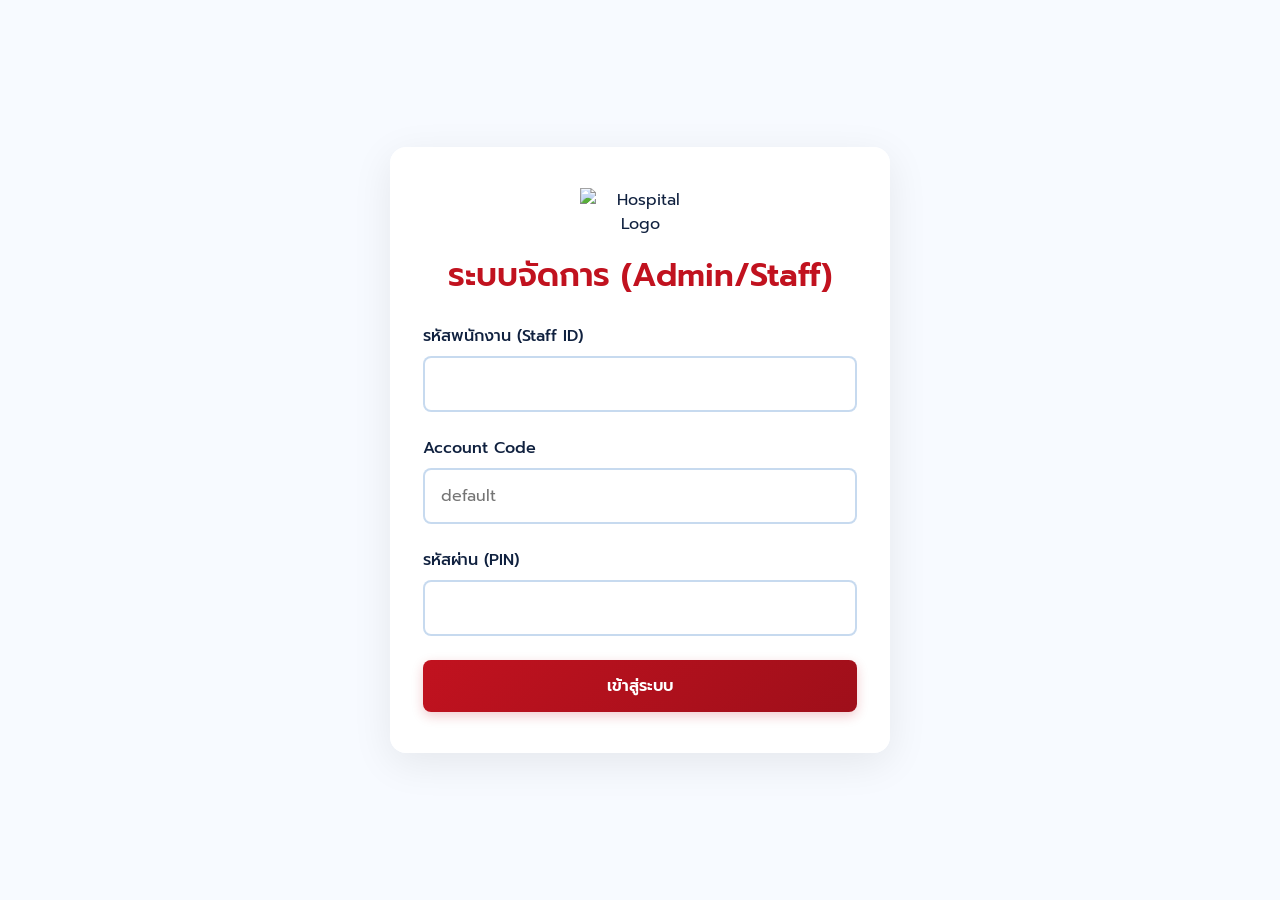
==== commit c65e8e52: "Restore admin login logo" ====
--- a/admin/index.html
+++ b/admin/index.html
@@ -16,9 +16,9 @@
 
     <link href="https://fonts.googleapis.com/css2?family=Prompt:wght@300;400;500;600&display=swap" rel="stylesheet">
 
-    <link rel="stylesheet" href="../frontend/styles.css?v=20260621a"> <!-- Reuse some global styles -->
-
-    <link rel="stylesheet" href="admin.css?v=20260621a">
+    <link rel="stylesheet" href="../frontend/styles.css?v=20260621d"> <!-- Reuse some global styles -->
+
+    <link rel="stylesheet" href="admin.css?v=20260621d">
 
 </head>
 
@@ -39,6 +39,10 @@
     <div id="login-screen" class="screen">
 
         <div class="card fade-in">
+
+            <div class="logo-container text-center">
+                <img src="https://lh5.googleusercontent.com/d/1r7PM1ogHIbxskvcauVIYaQOfSHXWGncO" alt="Hospital Logo" class="app-logo">
+            </div>
 
             <h1 class="text-center">ระบบจัดการ (Admin/Staff)</h1>
 
@@ -88,6 +92,7 @@
 
                 <h2>ระบบหลังบ้าน v2</h2>
                 <span id="account-badge" class="account-badge"></span>
+                <span id="session-badge" class="account-badge session-badge"></span>
 
             </div>
 
@@ -219,6 +224,30 @@
                     </form>
                     <div id="request-status" class="alert alert-info hidden"></div>
                     <div id="request-error" class="alert alert-error hidden"></div>
+
+                    <div class="request-queue-panel mt-4">
+                        <div class="flex-between mb-2">
+                            <h3>สถานะคิวรอเซ็น</h3>
+                            <button type="button" id="btn-refresh-requests" class="btn-secondary">รีเฟรชคิว</button>
+                        </div>
+                        <p class="text-muted">ดูได้ว่า case ค้างอยู่ตรงไหน: PENDING = รอเครื่องเซ็น, SIGNING = เปิดหน้าเซ็นแล้ว, COMPLETED = เซ็นสำเร็จ, CANCELLED = ยกเลิก</p>
+                        <div class="table-responsive">
+                            <table class="admin-table request-table">
+                                <thead>
+                                    <tr>
+                                        <th>อัปเดตล่าสุด</th>
+                                        <th>สถานะ</th>
+                                        <th>HN / VN</th>
+                                        <th>ชื่อ-นามสกุล</th>
+                                        <th>ผู้ส่ง</th>
+                                        <th>เครื่องที่รับคิว</th>
+                                        <th>จัดการ</th>
+                                    </tr>
+                                </thead>
+                                <tbody id="requests-tbody"></tbody>
+                            </table>
+                        </div>
+                    </div>
                 </div>
             </div>
 
@@ -300,9 +329,9 @@
 
     <script src="https://cdn.jsdelivr.net/npm/@supabase/supabase-js@2"></script>
 
-    <script src="../frontend/config.js?v=20260621a"></script>
-
-    <script src="admin.js?v=20260621a"></script>
+    <script src="../frontend/config.js?v=20260621d"></script>
+
+    <script src="admin.js?v=20260621d"></script>
 
 </body>
 
--- a/admin/admin.css
+++ b/admin/admin.css
@@ -339,3 +339,84 @@
         grid-template-columns: 1fr;
     }
 }
+
+
+.session-badge {
+    background: #fff8f9;
+    color: #9f0f1a;
+}
+
+.request-queue-panel {
+    border-top: 1px solid #e6edf8;
+    margin-top: 1.5rem;
+    padding-top: 1.25rem;
+}
+
+.request-table {
+    min-width: 1180px;
+}
+
+.request-table th:nth-child(1),
+.request-table td:nth-child(1) {
+    width: 190px;
+}
+
+.request-table th:nth-child(2),
+.request-table td:nth-child(2) {
+    width: 150px;
+}
+
+.request-table th:nth-child(3),
+.request-table td:nth-child(3) {
+    width: 210px;
+}
+
+.request-table th:nth-child(4),
+.request-table td:nth-child(4) {
+    width: 230px;
+}
+
+.request-table th:nth-child(5),
+.request-table td:nth-child(5) {
+    width: 240px;
+}
+
+.request-table th:nth-child(6),
+.request-table td:nth-child(6) {
+    width: 160px;
+}
+
+.request-table th:nth-child(7),
+.request-table td:nth-child(7) {
+    width: 120px;
+}
+
+.status-badge {
+    display: inline-flex;
+    align-items: center;
+    border-radius: 999px;
+    font-size: 0.85rem;
+    font-weight: 700;
+    padding: 0.25rem 0.7rem;
+    white-space: nowrap;
+}
+
+.status-pending {
+    background: #fff7d6;
+    color: #8a5a00;
+}
+
+.status-signing {
+    background: #eaf2ff;
+    color: #0057b8;
+}
+
+.status-completed {
+    background: #e9f8ef;
+    color: #0f6b35;
+}
+
+.status-cancelled {
+    background: #f3f5f8;
+    color: #667085;
+}
